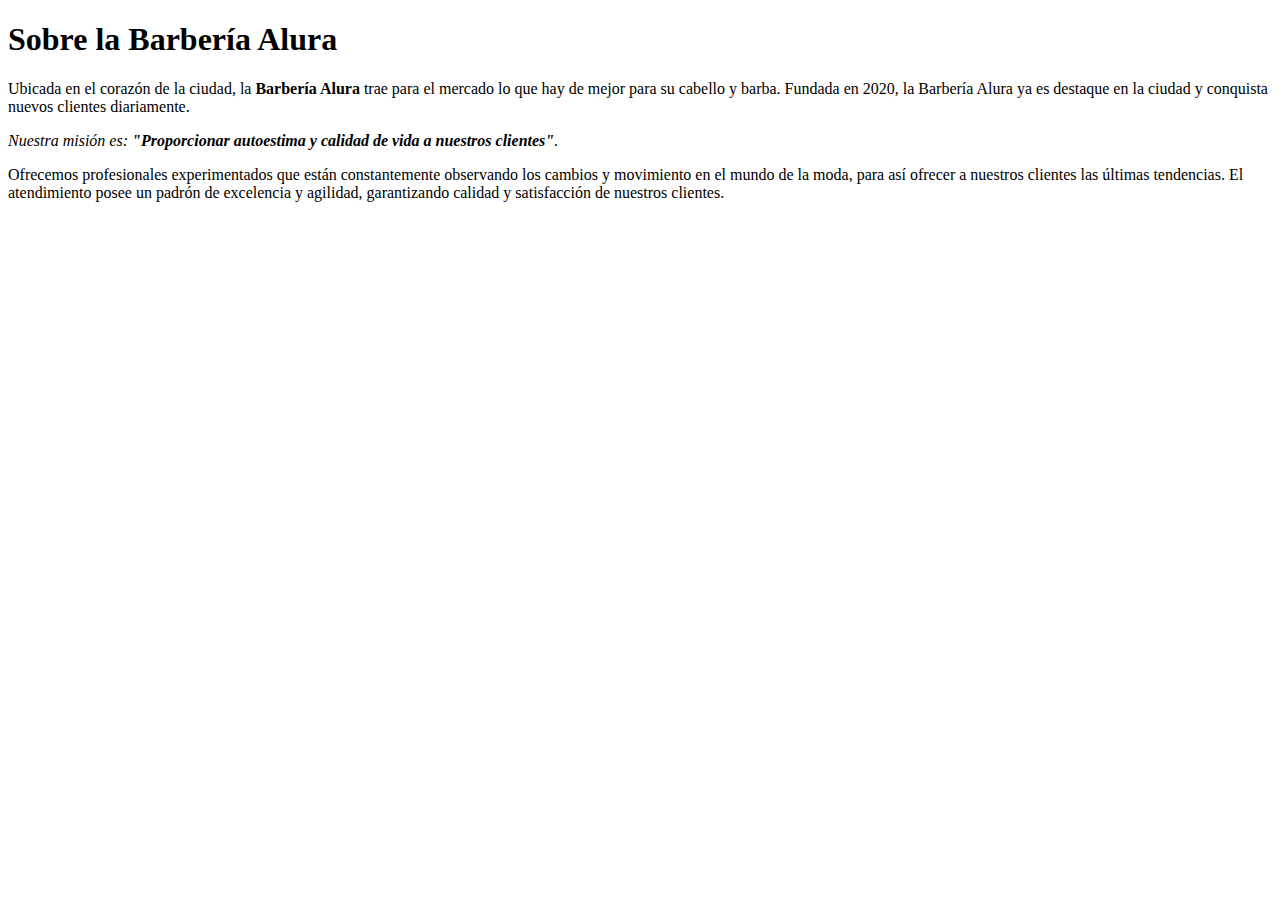
==== index.html @ c60ce7f0 "Creando la pagina home de la barberia alura" ====
<!DOCTYPE html>
<html lang="es">
    <head>
        <!--Etiquetas informativas-->
        <meta charset="UTF-8"> <!--Agrega el tipo de caracteres a ocupar en el idioma-->
        <title>Barbería Alura</title><!--Titulo de la pestaña de la pagina web-->
    </head>
    <body>
        <h1>Sobre la Barbería Alura</h1>
        <p>Ubicada en el corazón de la ciudad, la <strong>Barbería Alura</strong> trae para el mercado lo que hay de mejor para su cabello y barba. Fundada en 2020, la Barbería Alura ya es destaque en la ciudad y conquista nuevos clientes diariamente.</p> 
        <p><em>Nuestra misión es: <strong>"Proporcionar autoestima y calidad de vida a nuestros clientes"</strong>.</em></p>
        </p>Ofrecemos profesionales experimentados que están constantemente observando los cambios y movimiento en el mundo de la moda, para así ofrecer a nuestros clientes las últimas tendencias. El atendimiento posee un padrón de excelencia y agilidad, garantizando calidad y satisfacción de nuestros clientes.</p> 
    </body>    
</html>
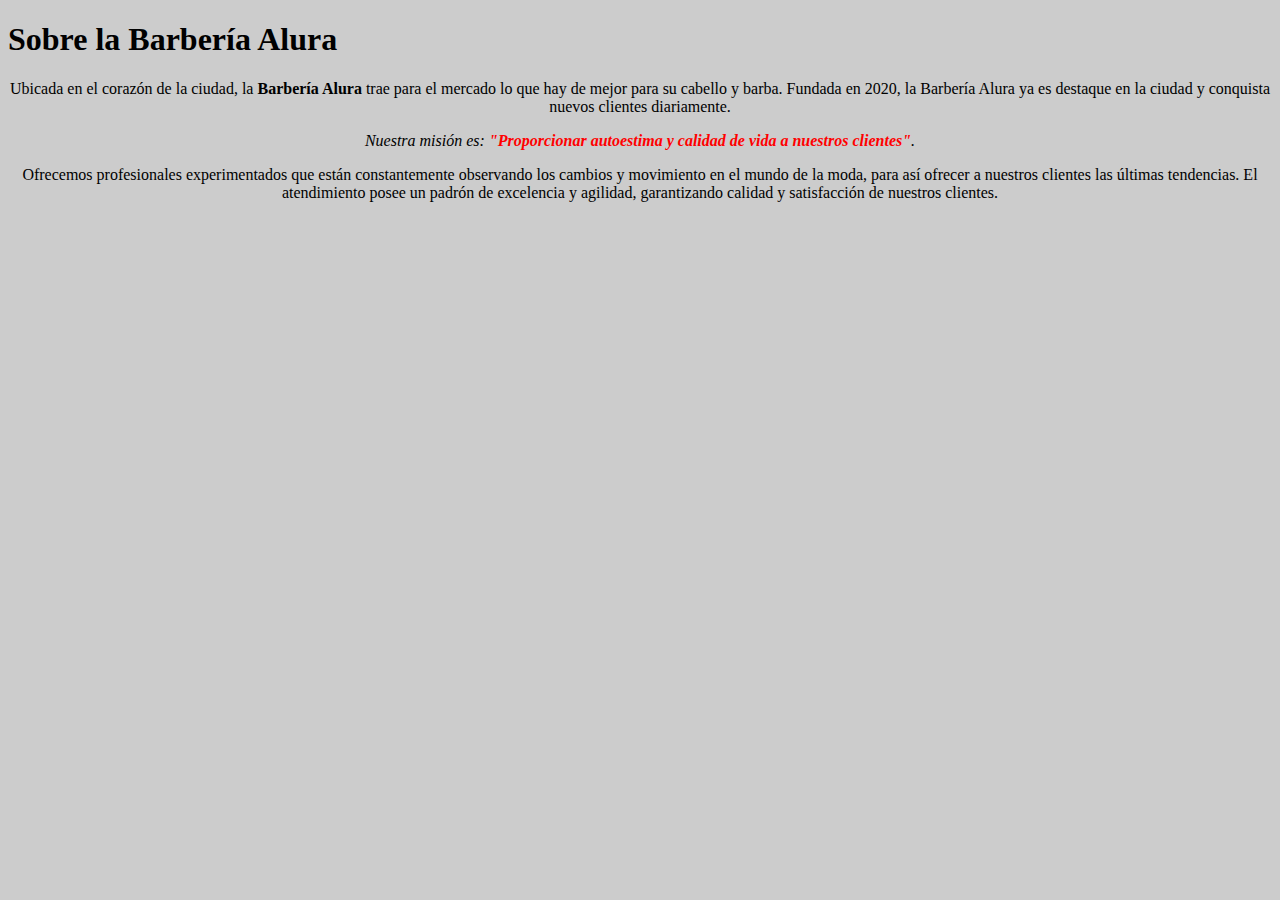
==== commit ac13158b: "Se agrega la parte de estilos en css" ====
--- a/index.html
+++ b/index.html
@@ -4,11 +4,12 @@
         <!--Etiquetas informativas-->
         <meta charset="UTF-8"> <!--Agrega el tipo de caracteres a ocupar en el idioma-->
         <title>Barbería Alura</title><!--Titulo de la pestaña de la pagina web-->
+        <link rel="stylesheet" href="/style-home.css"> <!--estilos de css-->
     </head>
     <body>
         <h1>Sobre la Barbería Alura</h1>
         <p>Ubicada en el corazón de la ciudad, la <strong>Barbería Alura</strong> trae para el mercado lo que hay de mejor para su cabello y barba. Fundada en 2020, la Barbería Alura ya es destaque en la ciudad y conquista nuevos clientes diariamente.</p> 
         <p><em>Nuestra misión es: <strong>"Proporcionar autoestima y calidad de vida a nuestros clientes"</strong>.</em></p>
-        </p>Ofrecemos profesionales experimentados que están constantemente observando los cambios y movimiento en el mundo de la moda, para así ofrecer a nuestros clientes las últimas tendencias. El atendimiento posee un padrón de excelencia y agilidad, garantizando calidad y satisfacción de nuestros clientes.</p> 
+        <p>Ofrecemos profesionales experimentados que están constantemente observando los cambios y movimiento en el mundo de la moda, para así ofrecer a nuestros clientes las últimas tendencias. El atendimiento posee un padrón de excelencia y agilidad, garantizando calidad y satisfacción de nuestros clientes.</p> 
     </body>    
 </html>
--- a/style-home.css
+++ b/style-home.css
@@ -0,0 +1,9 @@
+body{
+    background: #CCCCCC;
+}
+p{
+    text-align: center;
+}
+em strong{
+    color: red;
+}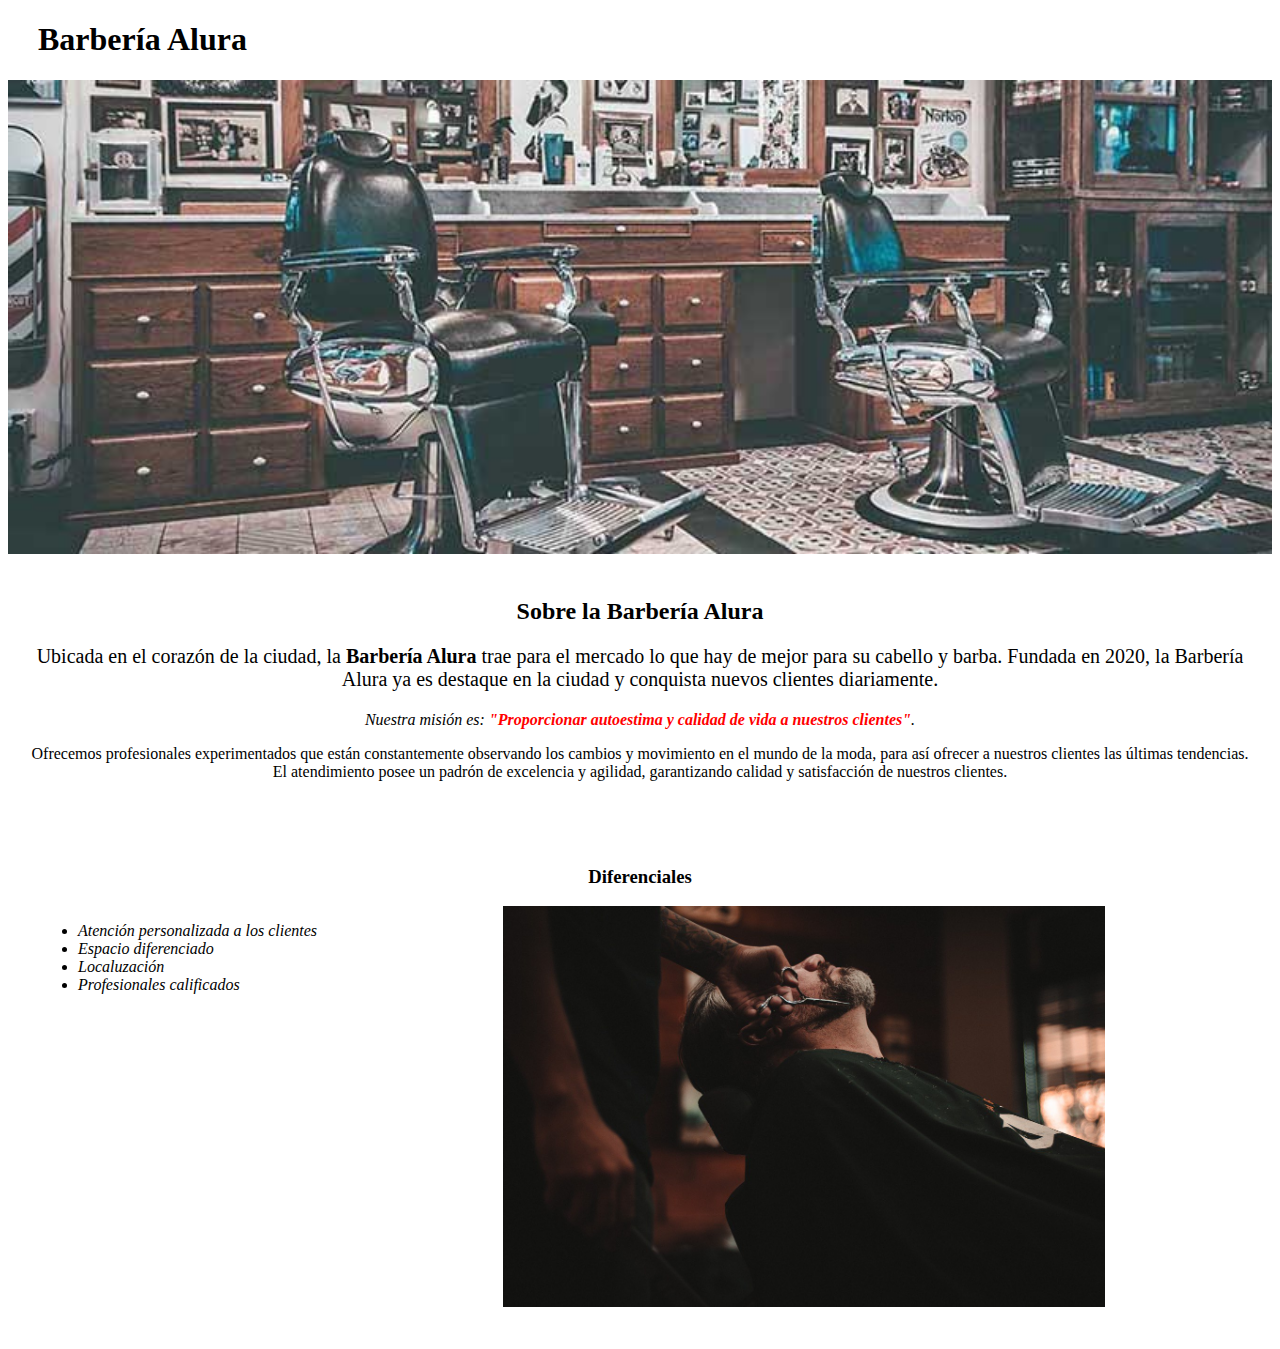
==== commit 17a11101: "Realizando nuevos formatos y etiquetas" ====
--- a/index.html
+++ b/index.html
@@ -7,9 +7,27 @@
         <link rel="stylesheet" href="/style-home.css"> <!--estilos de css-->
     </head>
     <body>
-        <h1>Sobre la Barbería Alura</h1>
-        <p>Ubicada en el corazón de la ciudad, la <strong>Barbería Alura</strong> trae para el mercado lo que hay de mejor para su cabello y barba. Fundada en 2020, la Barbería Alura ya es destaque en la ciudad y conquista nuevos clientes diariamente.</p> 
-        <p><em>Nuestra misión es: <strong>"Proporcionar autoestima y calidad de vida a nuestros clientes"</strong>.</em></p>
-        <p>Ofrecemos profesionales experimentados que están constantemente observando los cambios y movimiento en el mundo de la moda, para así ofrecer a nuestros clientes las últimas tendencias. El atendimiento posee un padrón de excelencia y agilidad, garantizando calidad y satisfacción de nuestros clientes.</p> 
+        <header>
+            <h1 class="titulo-principal">Barbería Alura</h1>
+        </header>
+        <img id="banner" src="/banner/banner.jpg" alt="logo Barbería">
+
+        <div class="principal">
+            <h2 class="titulo-centralizado">Sobre la Barbería Alura</h2>
+            <p id="mision">Ubicada en el corazón de la ciudad, la <strong>Barbería Alura</strong> trae para el mercado lo que hay de mejor para su cabello y barba. Fundada en 2020, la Barbería Alura ya es destaque en la ciudad y conquista nuevos clientes diariamente.</p> 
+            <p><em>Nuestra misión es: <strong>"Proporcionar autoestima y calidad de vida a nuestros clientes"</strong>.</em></p>
+            <p>Ofrecemos profesionales experimentados que están constantemente observando los cambios y movimiento en el mundo de la moda, para así ofrecer a nuestros clientes las últimas tendencias. El atendimiento posee un padrón de excelencia y agilidad, garantizando calidad y satisfacción de nuestros clientes.</p> 
+        </div>
+        <div class="diferenciales">
+            <h3 class="titulo-centralizado">Diferenciales</h3>
+            <ul><!--Etiqueta que crea una lista-->
+                <li class="items">Atención personalizada a los clientes</li><!--Etiqueta para agregar un articulo a la lista-->
+                <li class="items">Espacio diferenciado</li>
+                <li class="items">Localuzación</li>
+                <li class="items">Profesionales calificados</li>
+            </ul>
+
+            <img src="/diferenciales/diferenciales.jpg" alt="diferenciales" class="imagenDiferenciales">
+        </div>   
     </body>    
 </html>
--- a/style-home.css
+++ b/style-home.css
@@ -1,9 +1,38 @@
-body{
-    background: #CCCCCC;
+.titulo-principal{
+    padding-left: 30px;
+}
+#banner{
+    width: 100%;
+}
+.principal{
+    background: #FFFFFF;
+    padding: 20px;
+}
+.titulo-centralizado{
+    text-align: center;
 }
 p{
     text-align: center;
 }
 em strong{
     color: red;
+}
+#mision{
+    font-size: 20px;
+}
+.diferenciales{
+    background: #FFFFFF;
+    padding:30px;
+}
+.items{
+    font-style: italic;
+}
+ul{
+    display:inline-block;
+    vertical-align: top;
+    width: 20%;
+    margin-right: 15%;
+}
+.imagenDiferenciales{
+    width: 50%;
 }